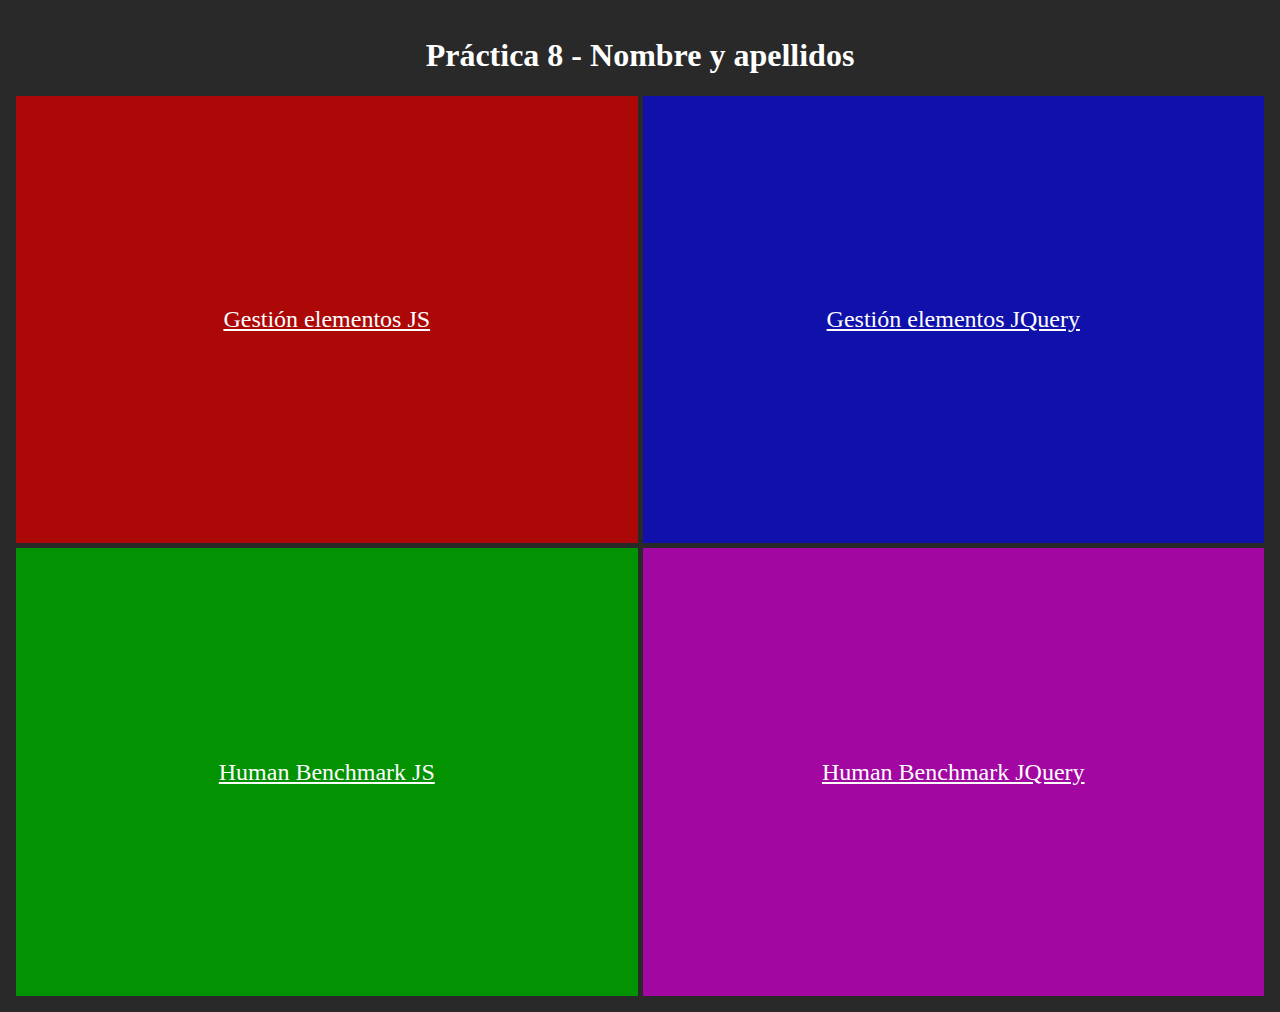
==== index.html @ 50de9acd "index y archivos" ====
<!DOCTYPE html>
<html lang="es">

<head>
    <meta charset="UTF-8">
    <meta name="viewport" content="width=device-width,
initial-scale=1.0">
    <title>Inicio Práctica 8</title>
    <style>
        body {
            background-color: #292929;
            padding: 8px;
            color: white;
            text-align: center;
        }

        .grid-container {
            display: grid;
            grid-template-columns: 1fr 1fr;
            grid-template-rows: 1fr 1fr;
            height: 100vh;
            gap: 5px;
        }

        .grid-item {
            display: flex;
            justify-content: center;
            align-items: center;
            color: white;
            font-size: 24px;
        }

        .grid-item:hover {
            filter: brightness(120%);
            transition: all ease 0.5s;
        }

        .red {
            background-color: rgb(172, 8, 8);
        }

        .blue {
            background-color: rgb(16, 16, 170);
        }

        .green {
            background-color: rgb(2, 146, 2);
        }

        .violet {
            background-color: rgb(162, 7, 162);
        }
    </style>
</head>

<body>
    <h1>Práctica 8 - Nombre y apellidos</h1>
    <div class="grid-container">
        <a href="./GestionElementosJS.html" class="red grid-item"> Gestión elementos JS</a>
        <a href="./GestionElementosJQUERY.html" class="grid-item blue"> Gestión elementos JQuery</a>
        <a href="./HumanBenchmarkJS.html" class="grid-item green"> Human Benchmark JS</a>
        <a href="./HumanBenchmarkJQUERY.html" class="grid-item violet"> Human Benchmark JQuery</a>
    </div>
</body>

</html>
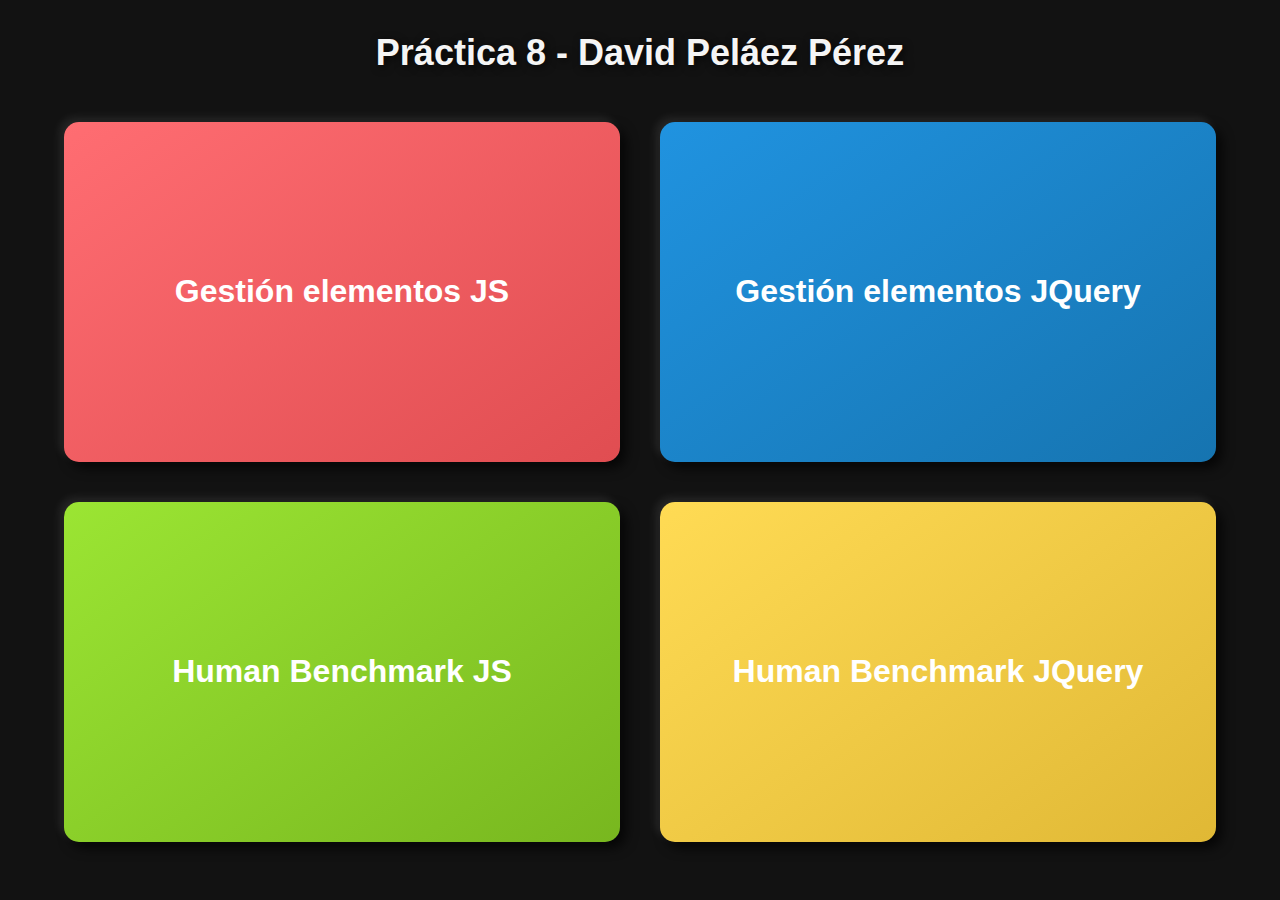
==== commit b43c2fcb: "css index y GestionElementosJS y fotos" ====
--- a/index.html
+++ b/index.html
@@ -3,64 +3,20 @@
 
 <head>
     <meta charset="UTF-8">
-    <meta name="viewport" content="width=device-width,
-initial-scale=1.0">
+    <meta name="viewport" content="width=device-width, initial-scale=1.0">
+    <link rel="stylesheet" href="index.css">
     <title>Inicio Práctica 8</title>
-    <style>
-        body {
-            background-color: #292929;
-            padding: 8px;
-            color: white;
-            text-align: center;
-        }
-
-        .grid-container {
-            display: grid;
-            grid-template-columns: 1fr 1fr;
-            grid-template-rows: 1fr 1fr;
-            height: 100vh;
-            gap: 5px;
-        }
-
-        .grid-item {
-            display: flex;
-            justify-content: center;
-            align-items: center;
-            color: white;
-            font-size: 24px;
-        }
-
-        .grid-item:hover {
-            filter: brightness(120%);
-            transition: all ease 0.5s;
-        }
-
-        .red {
-            background-color: rgb(172, 8, 8);
-        }
-
-        .blue {
-            background-color: rgb(16, 16, 170);
-        }
-
-        .green {
-            background-color: rgb(2, 146, 2);
-        }
-
-        .violet {
-            background-color: rgb(162, 7, 162);
-        }
-    </style>
 </head>
 
 <body>
-    <h1>Práctica 8 - Nombre y apellidos</h1>
+    <h1>Práctica 8 - David Peláez Pérez</h1>
     <div class="grid-container">
-        <a href="./GestionElementosJS.html" class="red grid-item"> Gestión elementos JS</a>
-        <a href="./GestionElementosJQUERY.html" class="grid-item blue"> Gestión elementos JQuery</a>
-        <a href="./HumanBenchmarkJS.html" class="grid-item green"> Human Benchmark JS</a>
-        <a href="./HumanBenchmarkJQUERY.html" class="grid-item violet"> Human Benchmark JQuery</a>
+        <a href="./GestionElementosJS.html" class="grid-item red">Gestión elementos JS</a>
+        <a href="./GestionElementosJQUERY.html" class="grid-item blue">Gestión elementos JQuery</a>
+        <a href="./HumanBenchmarkJS.html" class="grid-item green">Human Benchmark JS</a>
+        <a href="./HumanBenchmarkJQUERY.html" class="grid-item orange">Human Benchmark JQuery</a>
     </div>
 </body>
 
-</html>+</html>
+
--- a/index.css
+++ b/index.css
@@ -0,0 +1,82 @@
+body {
+    background-color: #121212;
+    margin: 0;
+    padding: 0;
+    font-family: 'Roboto', Arial, sans-serif;
+    color: white;
+    text-align: center;
+    line-height: 1.6;
+}
+
+h1 {
+    margin-bottom: 20px;
+    font-size: 36px;
+    font-weight: 700;
+    text-shadow: 2px 2px 8px rgba(0, 0, 0, 0.7);
+    color: #f5f5f5;
+}
+
+.grid-container {
+    display: grid;
+    grid-template-columns: repeat(2, 1fr); /* 2 columnas */
+    gap: 40px; /* Espacio entre cuadros */
+    width: 90%; /* Ajusta el ancho */
+    max-width: 1200px; /* Máximo ancho */
+    margin: 0 auto; /* Centra el contenedor */
+    padding: 20px;
+    height: 80vh; /* Ocupa el 80% de la altura de la ventana */
+}
+
+.grid-item {
+    display: flex;
+    justify-content: center;
+    align-items: center;
+    color: #ffffff;
+    text-decoration: none;
+    font-size: 32px; /* Texto más grande */
+    font-weight: bold;
+    padding: 50px; /* Espacio interno */
+    border-radius: 15px;
+    background: linear-gradient(145deg, #1c1c1c, #252525);
+    box-shadow: 6px 6px 12px rgba(0, 0, 0, 0.7), -4px -4px 10px rgba(255, 255, 255, 0.1);
+    transition: transform 0.3s ease, box-shadow 0.3s ease, background 0.3s ease;
+}
+
+.grid-item:hover {
+    transform: translateY(-8px) scale(1.05);
+    box-shadow: 8px 8px 18px rgba(0, 0, 0, 0.9), -6px -6px 12px rgba(255, 255, 255, 0.2);
+    background: linear-gradient(145deg, #252525, #1c1c1c);
+}
+
+.red {
+    background: linear-gradient(145deg, #ff6d72, #e04d51);
+}
+
+.blue {
+    background: linear-gradient(145deg, #2093e0, #1674b0);
+}
+
+.green {
+    background: linear-gradient(145deg, #9be533, #78b71f);
+}
+
+.orange {
+    background: linear-gradient(145deg, #ffdb54, #e0b835);
+}
+
+.grid-item:hover.red {
+    background: linear-gradient(145deg, #e04d51, #ff6d72);
+}
+
+.grid-item:hover.blue {
+    background: linear-gradient(145deg, #1674b0, #2093e0);
+}
+
+.grid-item:hover.green {
+    background: linear-gradient(145deg, #78b71f, #9be533);
+}
+
+.grid-item:hover.orange {
+    background: linear-gradient(145deg, #e8c14d, #f5d75e); /* Un poco más claro */
+}
+
